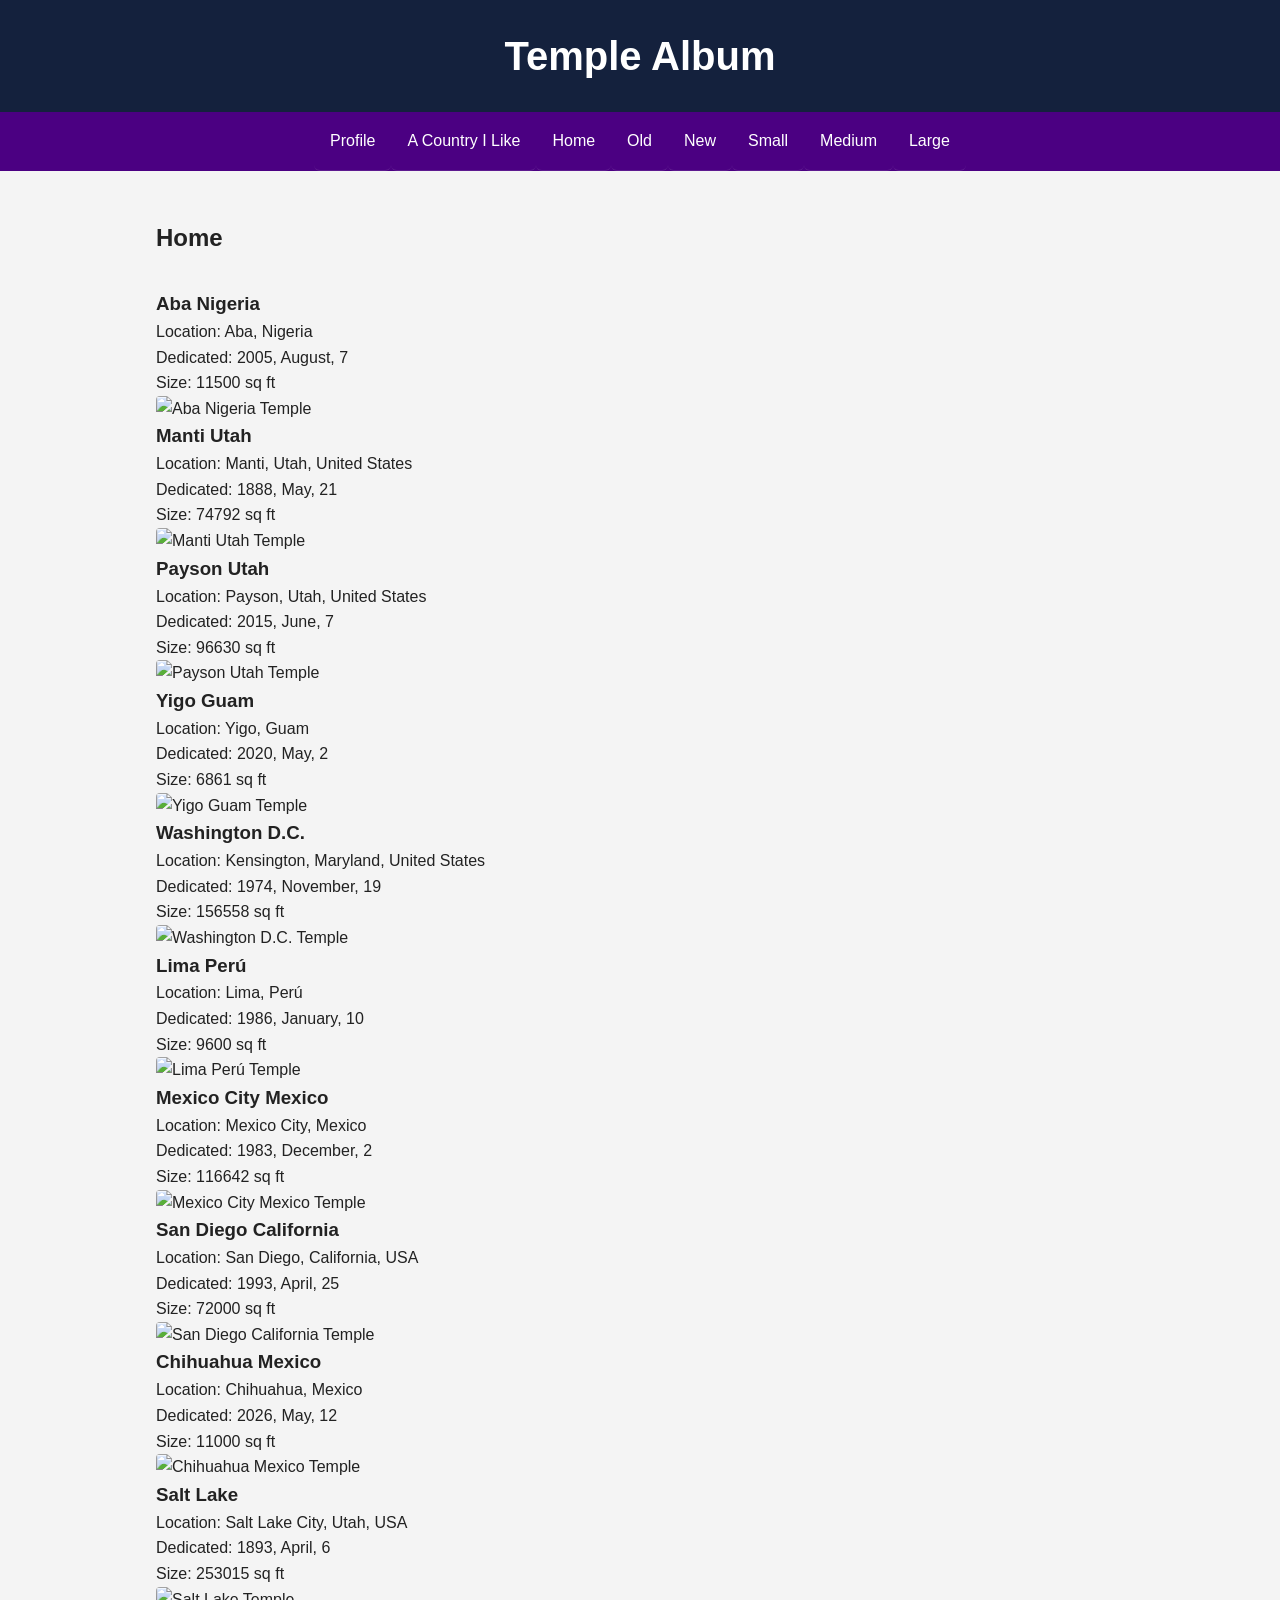
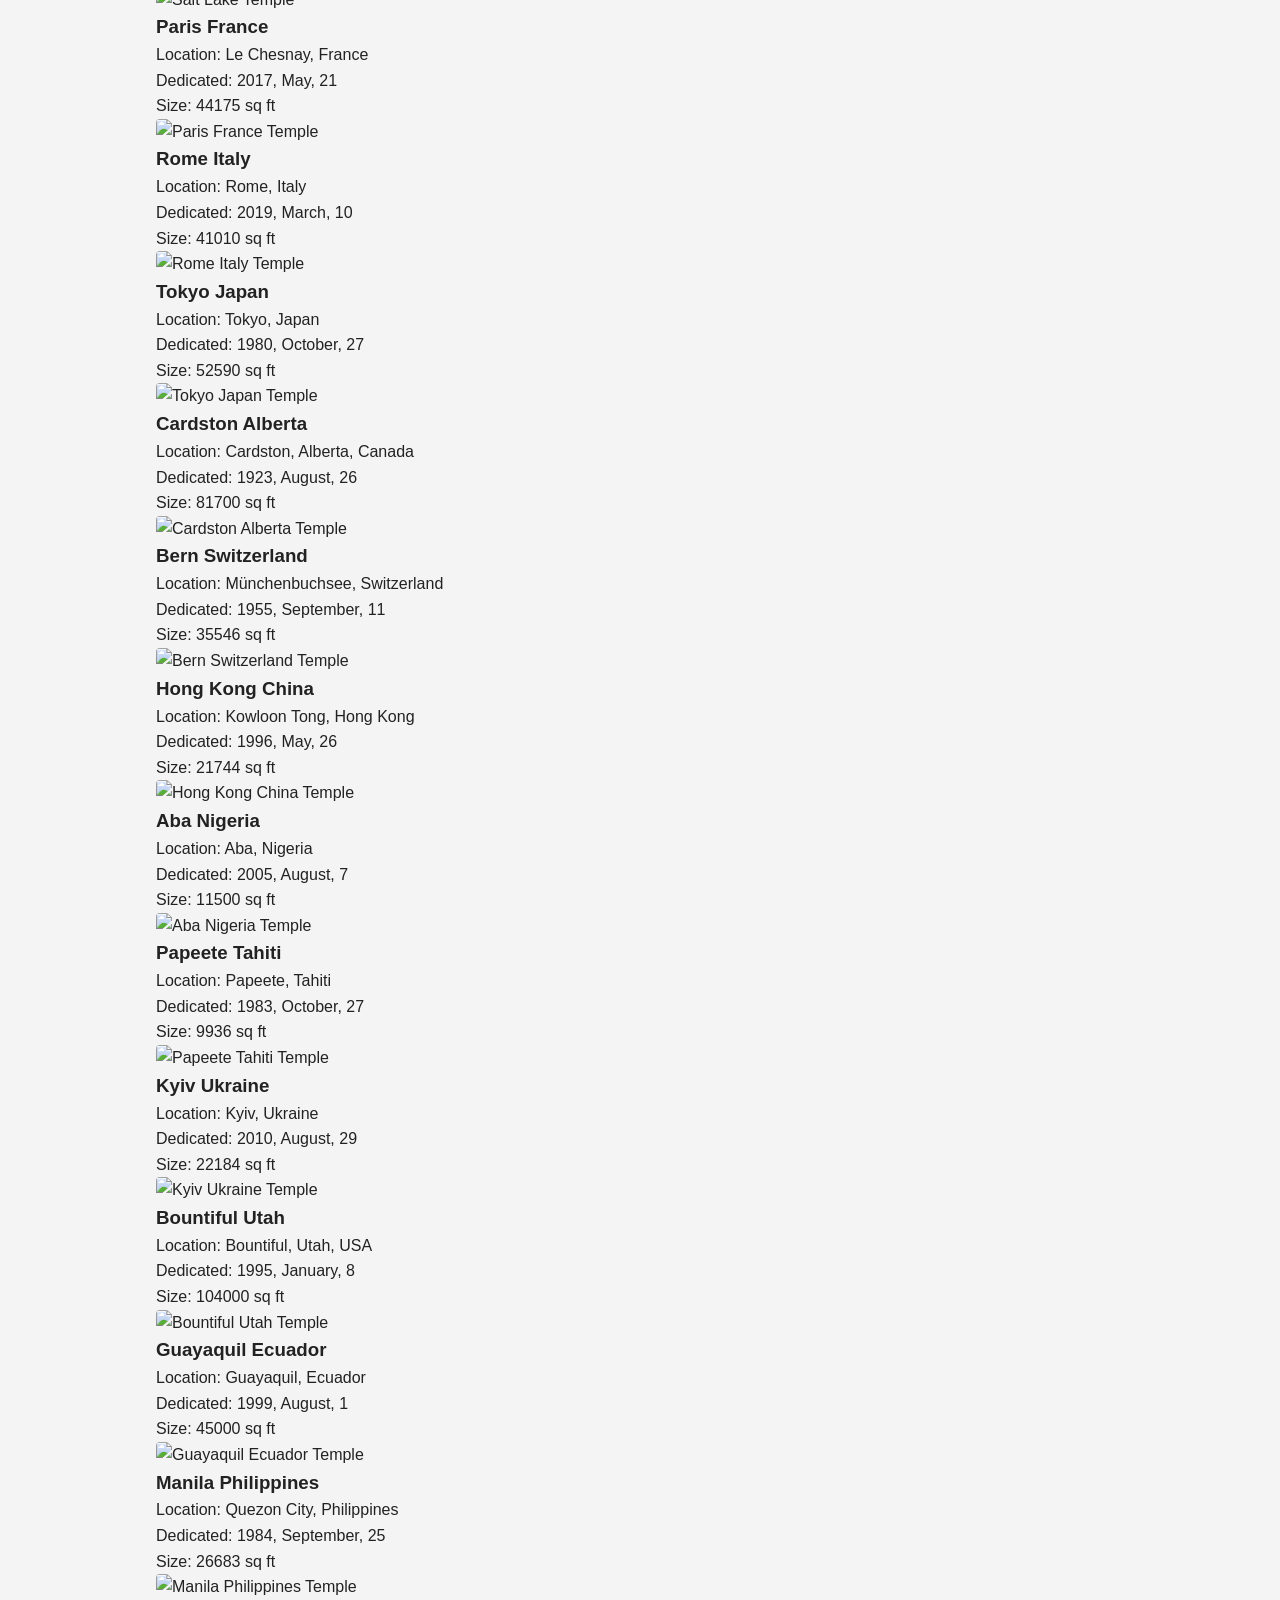
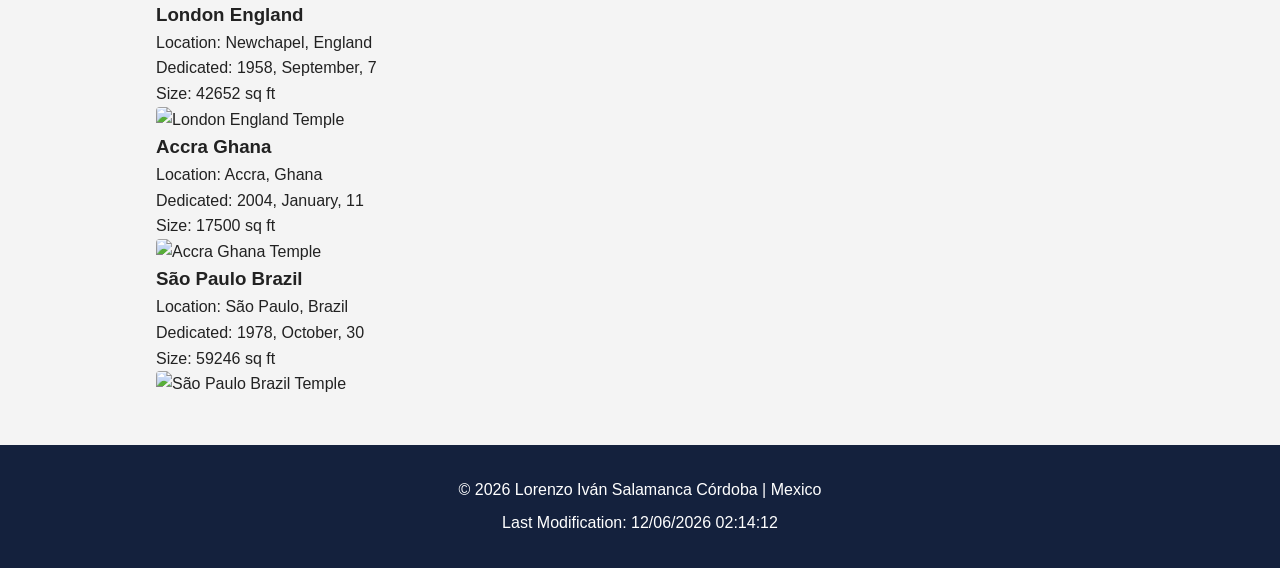
==== filtered-temples.html @ 1136c30c "W04 task incomplete" ====
<!DOCTYPE html>
<html lang="en">
<head>
    <meta charset="UTF-8">
    <meta name="viewport" content="width=device-width, initial-scale=1.0">
    <title>Temple Album | Ivan Salamanca</title>
    <meta name="description" content="WDD 131 - Week 02 Assignment: Responsive Temple Album.">
    <link rel="stylesheet" href="styles/temples.css">
    <link rel="stylesheet" href="styles/temples-large.css">
    <link rel="icon" href="https://www.svgrepo.com/show/398142/purple-circle.svg" type="image/svg+xml">
    <script src="scripts/filtered-temples.js" defer></script>
</head>
<body>
    <header>
        <h1>Temple Album</h1>
        <button id="menu" title="Menu"></button>
        <nav>
            <ul class="navigation">
                <li><a href="index.html">Profile</a></li>
                <li><a href="place.html">
                    A Country I Like
                </a></li>
                <li><a href="#" id="home">Home</a></li>
                <li><a href="#" id="old">Old</a></li>
                <li><a href="#" id="new">New</a></li>
                <li><a href="#" id="small">Small</a></li>
                <li><a href="#" id="medium">Medium</a></li>
                <li><a href="#" id="large">Large</a></li>
            </ul>
        </nav>
    </header>

    <main>
        <h2>Home</h2>
        <div id="temple-grid" class="res-grid"></div>
    </main>

    <footer>
        <p>
            &copy;
            <span id="currentyear"></span>
            Lorenzo Iván Salamanca Córdoba | Mexico
        </p>
        <p>Last Modification: <span id="lastModified"></span></p>
    </footer>
</body>
</html>
---- styles/temples.css ----
* {
    margin: 0;
    padding: 0;
    box-sizing: border-box;
}

body {
    font-family: 'Poppins', sans-serif;
    background-color: #f4f4f4;
    color: #222;
    line-height: 1.6;
}

header {
    background-color: #14213d;
    color: white;
}

#course-title {
    display: block;
    text-align: center;
    font-size: 2rem;
    font-weight: 700;
    padding: 1.5rem;
}

nav {
    display: flex;
    justify-content: center;
    gap: 1rem;
    background-color: #4B0082;
    padding: 0rem;
    flex-wrap: wrap;
}

nav a {
    color: white;
    text-decoration: none;
    padding: 0.7rem 1rem;
    border-radius: 6px;
    transition: background-color 0.3s ease;
}

nav a:hover {
    background-color: #fca311;
    color: black;
}

nav ul li a {
    display: block;
    color: white;
    text-decoration: none;
    padding: 1rem;
    text-align: center;
    border-bottom: 1px solid rgba(255,255,255,0.1);
}

main {
    max-width: 1000px;
    margin: 2rem auto;
    padding: 1rem;

    display: grid;
    grid-template-columns: 1fr;
    gap: 2rem;
}

main h1 {
    text-align: center;
    color: #14213d;
    
}

h1 {
    font-size: 2.5rem;
    display: block;
    text-align: center;
    font-weight: 700;
    padding: 1.5rem;
}

.card {
    background-color: white;
    border-radius: 12px;
    overflow: hidden;
    box-shadow: 0 3px 10px rgba(0,0,0,0.1);
}

.card h2 {
    background-color: #14213d;
    color: white;
    padding: 1rem;
    text-align: center;
}

.card-content {
    display: grid;
    grid-template-columns: 250px 1fr;
    gap: 1.5rem;
    align-items: center;
    padding: 1.5rem;
}

.card-content img {
    width: 100%;
    border-radius: 10px;
    object-fit: cover;
}


footer {
    background-color: #14213d;
    color: white;
    text-align: center;
    padding: 1.5rem;
}

footer p {
    margin: 0.5rem 0;
}

.navigation {
    list-style: none;
    display: none;
    flex-direction: column;
}

.navigation.show {
    display: flex;
}

.grid-container {
    display: grid;
    grid-template-columns: 1fr;
    gap: 1rem;
    max-width: 800px;
    margin: 0 auto;
}

img {
    width: 100%;
    height: auto;
    border-radius: 4px;
    object-fit: cover;
}

.grid-container {
    display: grid;
    grid-template-columns: 1fr;
    gap: 20px;
    padding: 1rem;
    max-width: 1200px;
    margin: 0 auto;
}

figure {
    border: 1px solid #ddd;
    background-color: #f9f9f9;
    padding: 10px;
    text-align: center;
}

#menu {
    display: block;
    font-size: 2rem;
    background: none;
    border: none;
    color: #fff;
    cursor: pointer;
    position: absolute;
    top: 0.5rem;
    right: 1rem;
    z-index: 100;
}

#menu::before {
    content: "☰";
}

#menu.show::before {
    content: "X";
}

.navigation.show {
    height: auto;
}
---- styles/temples-large.css ----
@media screen and (min-width: 600px) {
    #menu {
        display: none;
    }

    .navigation {
        display: flex;
        flex-direction: row;
    }

    .grid-container {
        grid-template-columns: repeat(3, 1fr);
    }
}
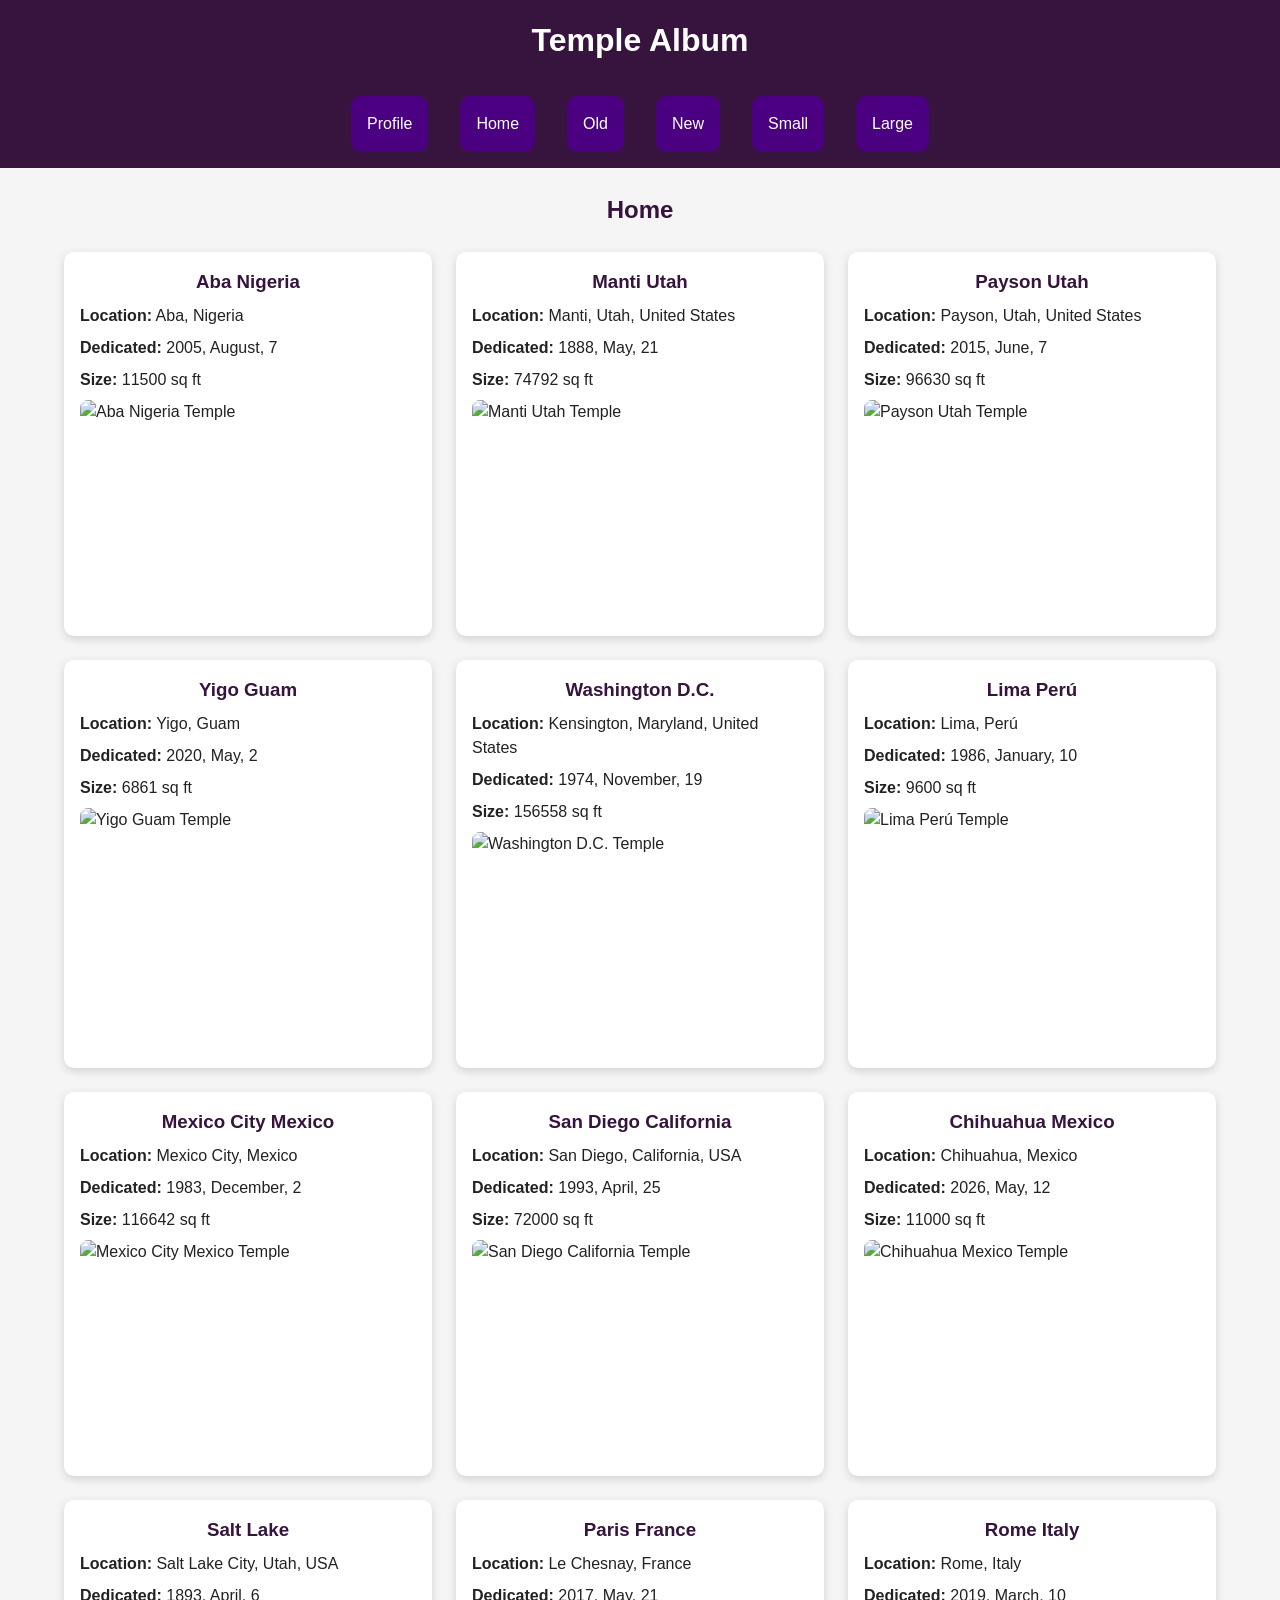
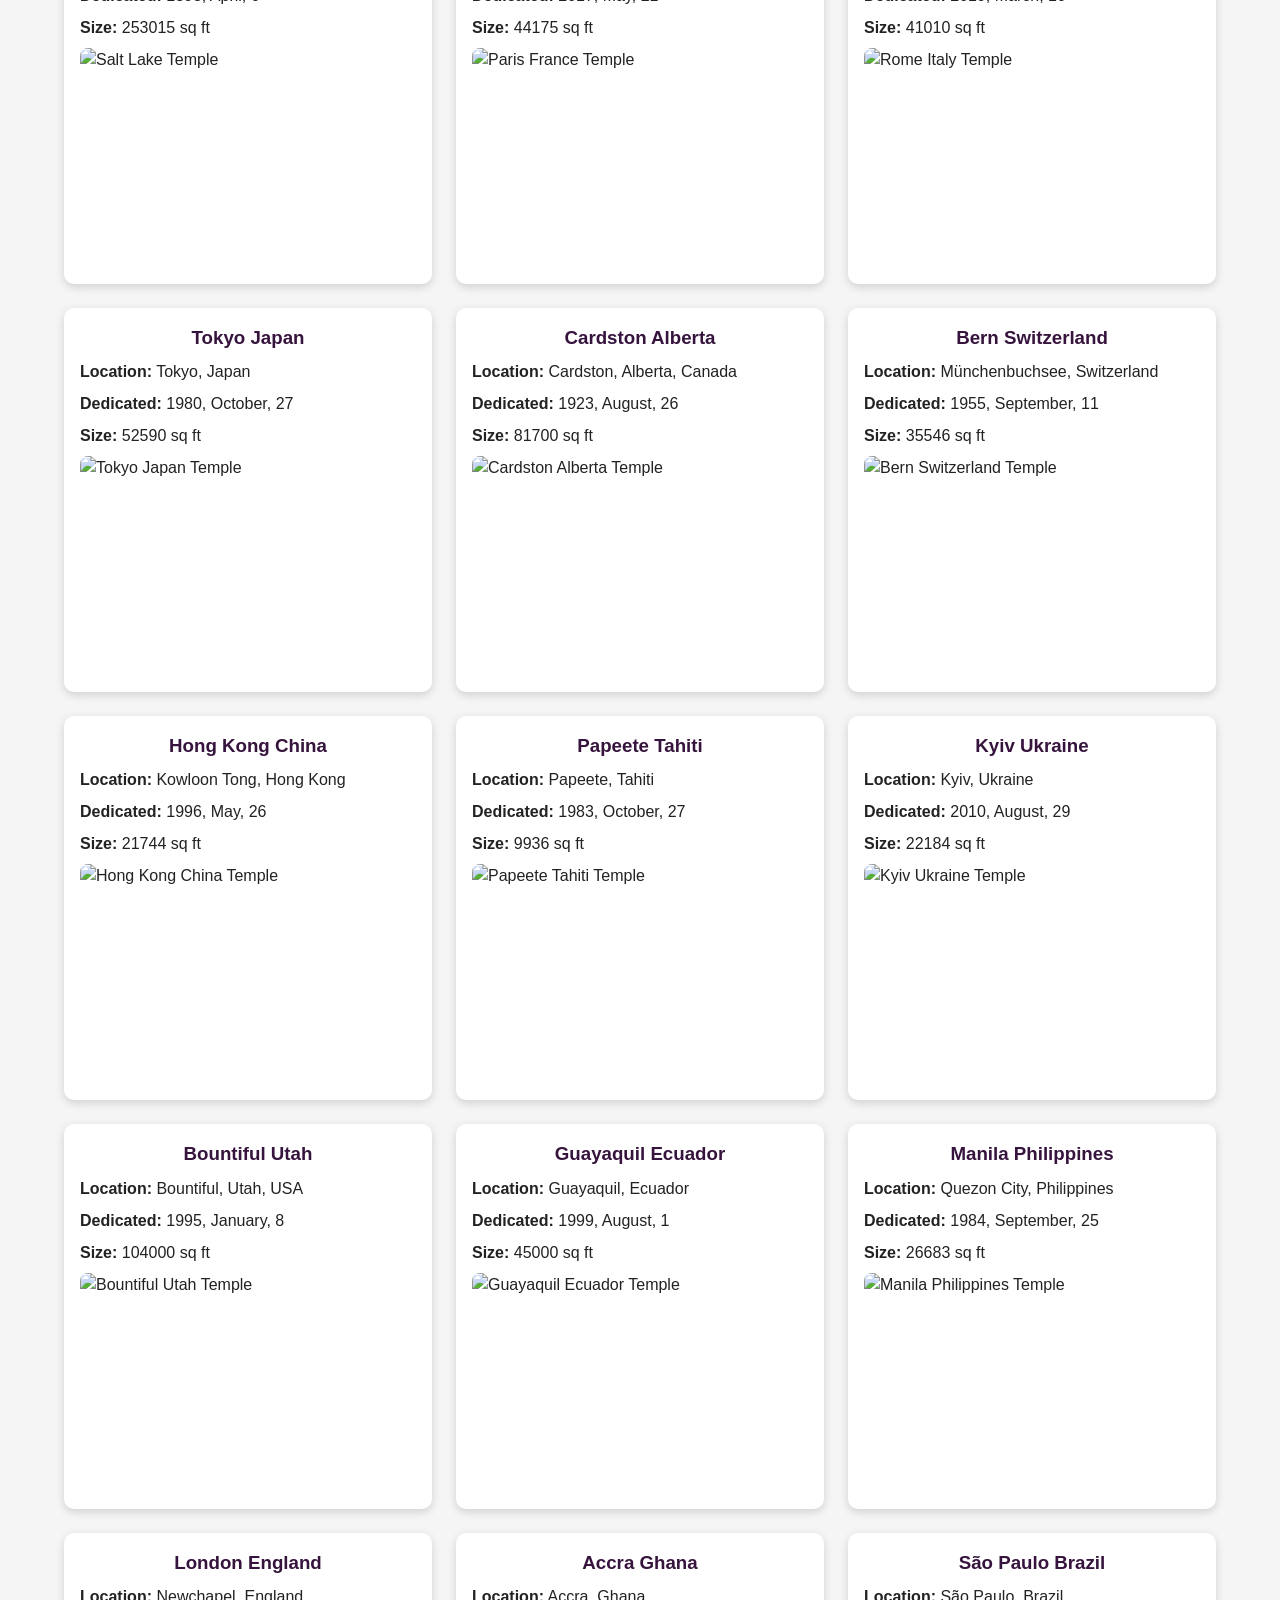
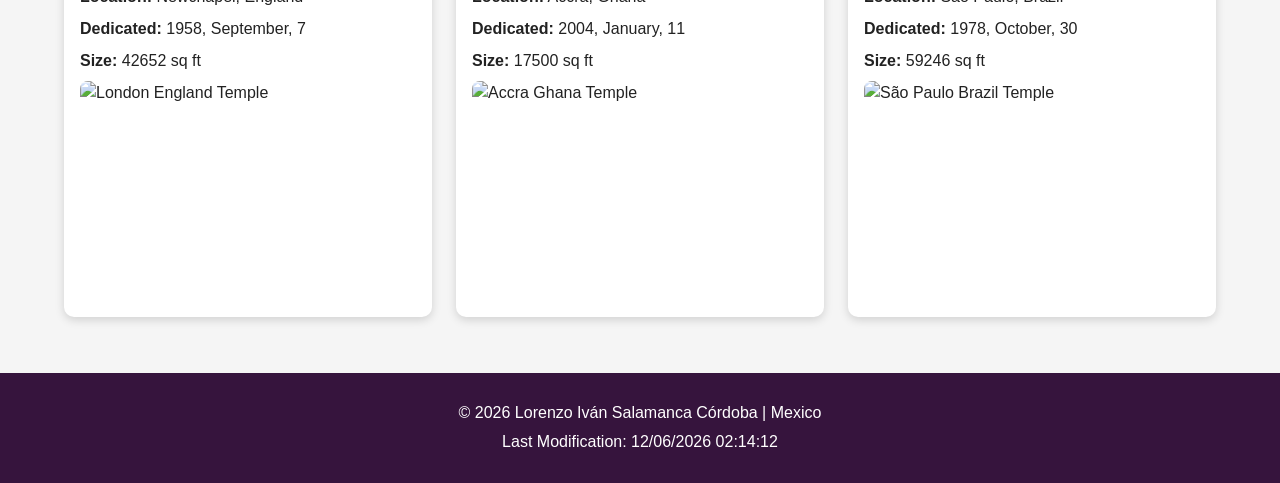
==== commit f0bdaf5e: "Filtered temples final state" ====
--- a/filtered-temples.html
+++ b/filtered-temples.html
@@ -4,9 +4,10 @@
     <meta charset="UTF-8">
     <meta name="viewport" content="width=device-width, initial-scale=1.0">
     <title>Temple Album | Ivan Salamanca</title>
-    <meta name="description" content="WDD 131 - Week 02 Assignment: Responsive Temple Album.">
-    <link rel="stylesheet" href="styles/temples.css">
-    <link rel="stylesheet" href="styles/temples-large.css">
+    <meta
+        name="description"
+        content="WDD 131 Week 04 Temple Album with dynamic temple cards and filtering.">
+    <link rel="stylesheet" href="styles/filtered-temples.css">
     <link rel="icon" href="https://www.svgrepo.com/show/398142/purple-circle.svg" type="image/svg+xml">
     <script src="scripts/filtered-temples.js" defer></script>
 </head>
@@ -17,21 +18,17 @@
         <nav>
             <ul class="navigation">
                 <li><a href="index.html">Profile</a></li>
-                <li><a href="place.html">
-                    A Country I Like
-                </a></li>
                 <li><a href="#" id="home">Home</a></li>
                 <li><a href="#" id="old">Old</a></li>
                 <li><a href="#" id="new">New</a></li>
                 <li><a href="#" id="small">Small</a></li>
-                <li><a href="#" id="medium">Medium</a></li>
                 <li><a href="#" id="large">Large</a></li>
             </ul>
         </nav>
     </header>
 
     <main>
-        <h2>Home</h2>
+        <h2 id="page-title">Home</h2>
         <div id="temple-grid" class="res-grid"></div>
     </main>
 
--- a/styles/filtered-temples.css
+++ b/styles/filtered-temples.css
@@ -0,0 +1,199 @@
+:root {
+    --color-background: #f5f5f5;
+    --color-surface: #ffffff;
+
+    --color-primary: #36143d;
+    --color-secondary: #4b0082;
+    --color-accent: #fca311;
+
+    --color-text: #222222;
+    --color-text-light: #ffffff;
+    --color-text-dark: #000000;
+
+    --color-border-light: rgba(255, 255, 255, 0.15);
+
+    --shadow-card: 0 3px 10px rgba(0, 0, 0, 0.15);
+
+    --radius-card: 10px;
+    --radius-image: 8px;
+
+    --space-xs: 0.3rem;
+    --space-sm: 0.5rem;
+    --space-md: 1rem;
+    --space-lg: 1.5rem;
+    --space-xl: 2rem;
+
+    --max-width-main: 1200px;
+    --image-height: 220px;
+
+    --font-family: Arial, Helvetica, sans-serif;
+    --line-height: 1.5;
+
+    --breakpoint-tablet: 640px;
+    --breakpoint-desktop: 900px;
+}
+
+* {
+    margin: 0;
+    padding: 0;
+    box-sizing: border-box;
+}
+
+body {
+    font-family: var(--font-family);
+    background-color: var(--color-background);
+    color: var(--color-text);
+    line-height: var(--line-height);
+}
+
+
+header {
+    background-color: var(--color-primary);
+    color: var(--color-text-light);
+}
+
+header h1 {
+    text-align: center;
+    padding: var(--space-md);
+    font-size: 2rem;
+}
+
+#menu {
+    display: block;
+    font-size: 2rem;
+    background: none;
+    border: none;
+    color: var(--color-text-light);
+    cursor: pointer;
+    margin: 0 auto var(--space-md);
+}
+
+#menu::before {
+    content: "☰";
+}
+
+#menu.show::before {
+    content: "✕";
+}
+
+.navigation {
+    list-style: none;
+    display: none;
+    flex-direction: column;
+}
+
+.navigation.show {
+    display: flex;
+}
+
+.navigation li {
+    width: 100%;
+}
+
+.navigation a {
+    display: block;
+    padding: var(--space-md);
+    margin: var(--space-md);
+    text-align: center;
+    text-decoration: none;
+    color: var(--color-text-light);
+    background-color: var(--color-secondary);
+    border-bottom: 1px solid var(--color-border-light);
+    border-radius: var(--radius-card);
+}
+
+.navigation a:hover {
+    background-color: var(--color-accent);
+    color: var(--color-text-dark);
+}
+
+main {
+    max-width: var(--max-width-main);
+    margin: 0 auto;
+    padding: var(--space-lg);
+}
+
+main h2 {
+    text-align: center;
+    margin-bottom: var(--space-lg);
+    color: var(--color-primary);
+}
+
+
+.res-grid {
+    display: grid;
+    grid-template-columns: 1fr;
+    gap: var(--space-lg);
+}
+
+.res-grid section {
+    background-color: var(--color-surface);
+    border-radius: var(--radius-card);
+    padding: var(--space-md);
+
+    box-shadow: var(--shadow-card);
+
+    display: flex;
+    flex-direction: column;
+    gap: var(--space-sm);
+}
+
+.res-grid h3 {
+    color: var(--color-primary);
+    text-align: center;
+}
+
+.label {
+    font-weight: bold;
+}
+
+.res-grid img {
+    width: 100%;
+    height: var(--image-height);
+    object-fit: cover;
+    border-radius: var(--radius-image);
+}
+
+footer {
+    background-color: var(--color-primary);
+    color: var(--color-text-light);
+    text-align: center;
+    padding: var(--space-lg);
+    margin-top: var(--space-xl);
+}
+
+footer p {
+    margin: var(--space-xs) 0;
+}
+
+@media (min-width: 640px) {
+
+    .res-grid {
+        grid-template-columns: repeat(2, 1fr);
+    }
+}
+
+@media (min-width: 900px) {
+
+    #menu {
+        display: none;
+    }
+
+    .navigation {
+        display: flex;
+        flex-direction: row;
+        justify-content: center;
+    }
+
+    .navigation li {
+        width: auto;
+    }
+
+    .navigation a {
+        border: none;
+    }
+
+    .res-grid {
+        grid-template-columns: repeat(3, 1fr);
+    }
+}
